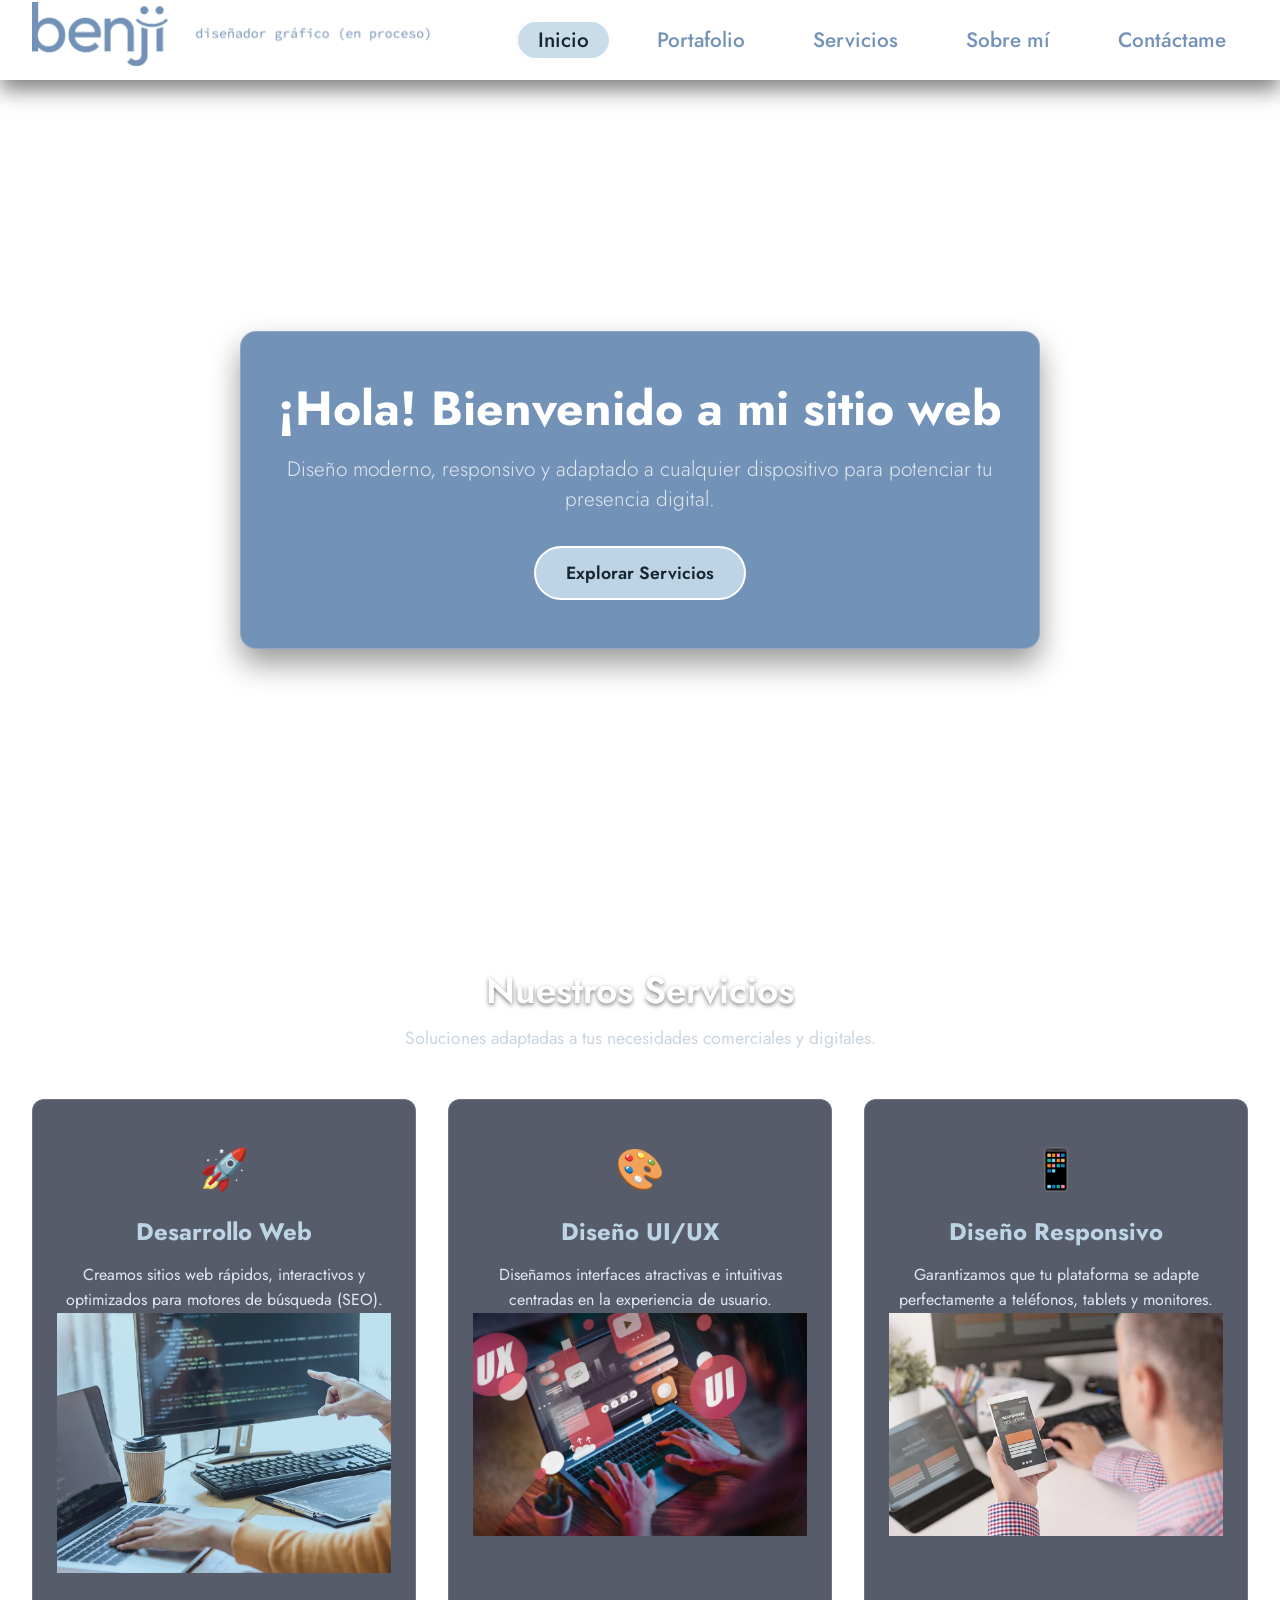
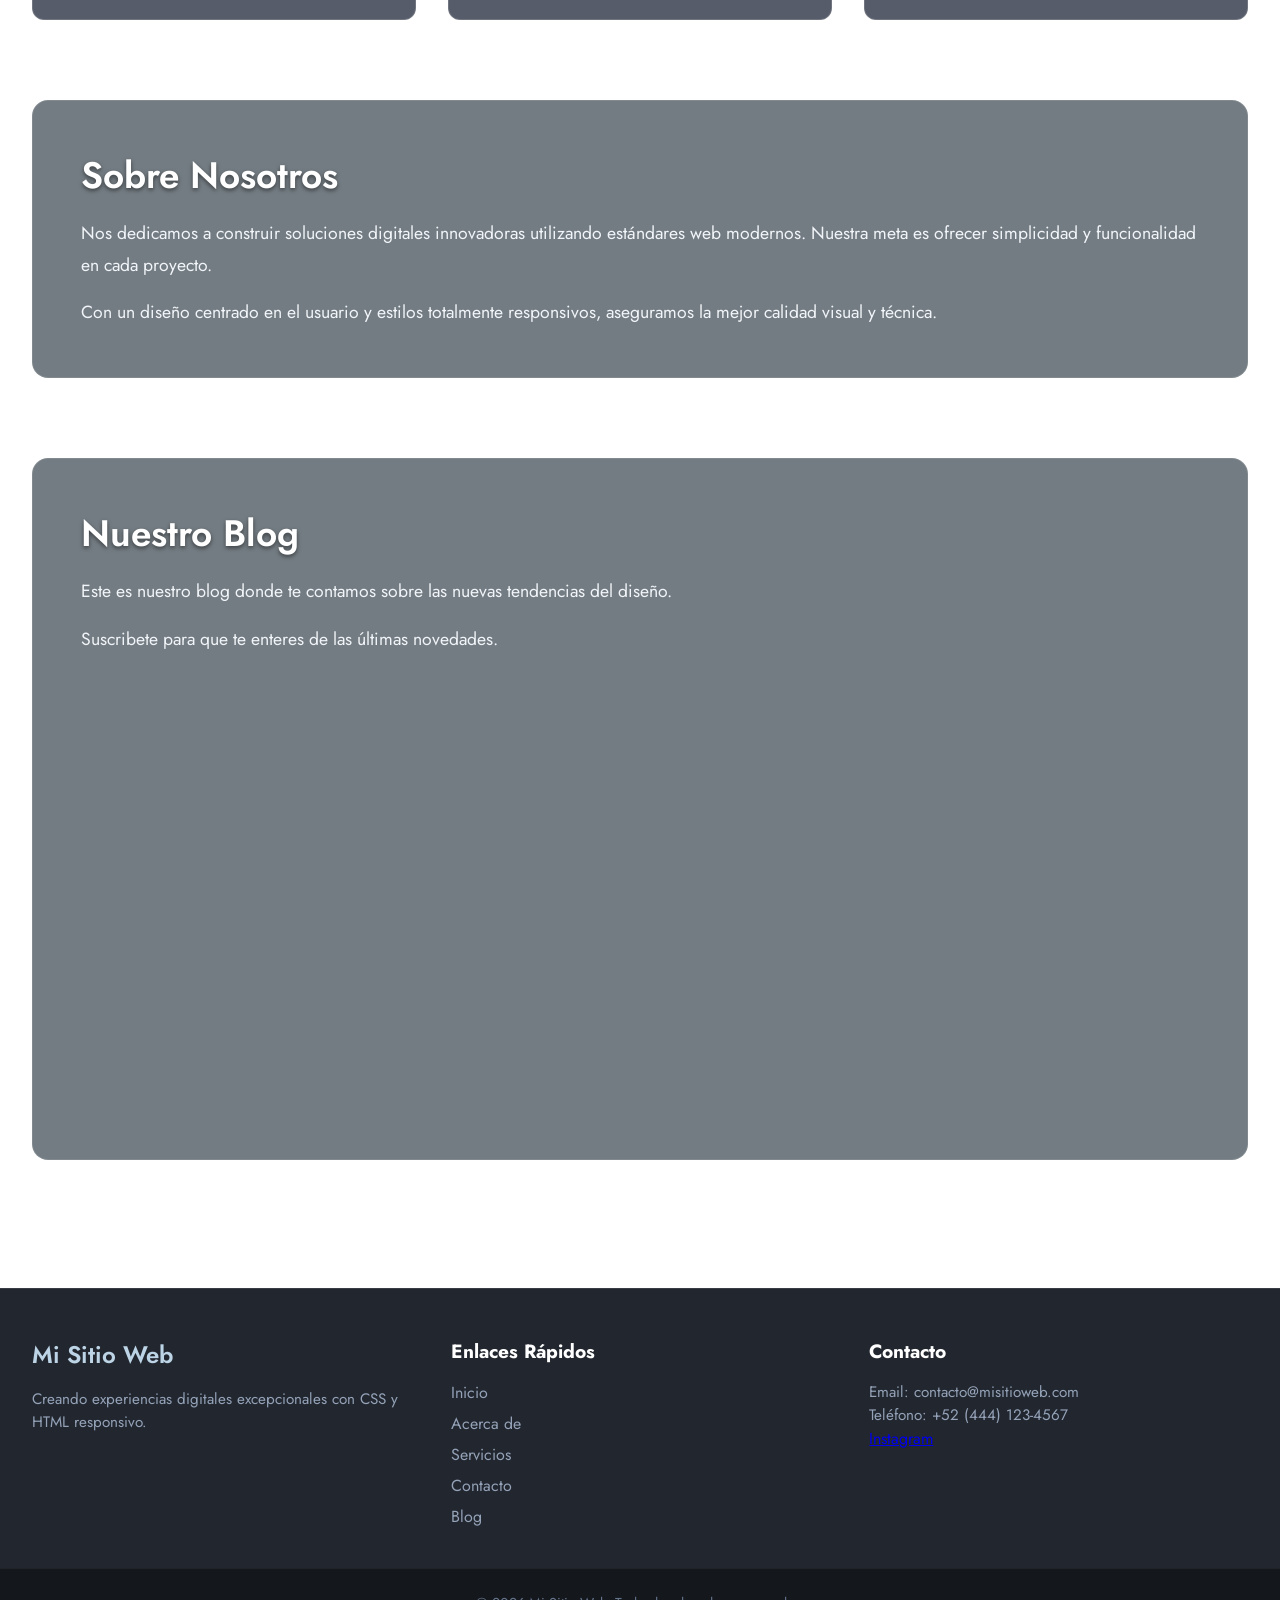
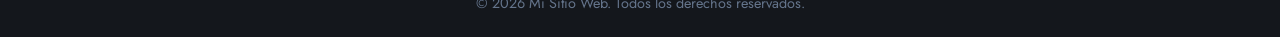
==== index.html @ 86d9a885 "Add files via upload" ====
<!DOCTYPE html>
<html lang="es">
<head>
    <meta charset="UTF-8">
    <meta name="viewport" content="width=device-width, initial-scale=1.0">
    <title>Sitio Web Completo con Navegación Adaptativa</title>

    <!-- Enlace a la hoja de estilos CSS general -->
    <link rel="stylesheet" href="style.css">
</head>
<body>

    <!-- ==========================================
         HEADER / ENCABEZADO
         Contiene la barra de navegación (existente)
         y la sección Hero (banner principal de bienvenida).
         ========================================== -->
    <header class="site-header">
        
        <!-- BARRA DE NAVEGACIÓN (Estructura intacta) -->
        <nav class="navbar">
            <div class="navbar-container">
                <!-- Logotipo del sitio web -->
                <a href="index.html" class="navbar-logo">
                    <img src="benji_logo (2).png" alt="logo">
                </a>
                
                <!-- Botón de menú hamburguesa para dispositivos móviles -->
                <button class="navbar-toggle" aria-label="Abrir menú">
                    <span class="bar"></span>
                    <span class="bar"></span>
                    <span class="bar"></span>
                </button>

                <!-- Menú principal con enlaces de navegación -->
                <ul class="navbar-menu">
                    <li> <a href="#" class="active"> Inicio </a> </li>
                    <li> <a href="#about"> Portafolio </a> </li>
                    <li> <a href="#services"> Servicios </a> </li>
                    <li> <a href="#blog"> Sobre mí </a> </li>
                    <li> <a href="#contact"> Contáctame </a> </li>
                </ul>
            </div>
        </nav>

        <!-- SECCIÓN HERO
             Presentación visual de impacto justo debajo de la barra de navegación.
             Función: Captar la atención inmediata del visitante y ofrecer una acción directa (CTA). -->
        <div class="hero-container">
            <div class="hero-content">
                <!-- Título principal de la página -->
                <h1 class="hero-title">¡Hola! Bienvenido a mi sitio web</h1>
                <!-- Breve descripción o subtítulo persuasivo -->
                <p class="hero-subtitle">Diseño moderno, responsivo y adaptado a cualquier dispositivo para potenciar tu presencia digital.</p>
                <!-- Botón de llamada a la acción (Call To Action) -->
                <a href="#services" class="hero-btn">Explorar Servicios</a>
            </div>
        </div>

    </header>


    <!-- ==========================================
         MAIN / CONTENIDO PRINCIPAL
         Contenedor semántico principal del sitio web.
         Aloja el contenido relevante dividido en secciones.
         ========================================== -->
    <main class="main-content">

        <!-- SECCIÓN DE SERVICIOS / CARACTERÍSTICAS
             Función: Presentar los servicios o características clave en formato de cuadrícula (cards). -->
        <section id="services" class="content-section">
            <div class="section-header">
                <h2 class="section-title">Nuestros Servicios</h2>
                <p class="section-description">Soluciones adaptadas a tus necesidades comerciales y digitales.</p>
            </div>

            <!-- Cuadrícula flexible para organizar las tarjetas de información -->
            <div class="cards-grid">
                <!-- Tarjeta 1 -->
                <article class="card">
                    <div class="card-icon">🚀</div>
                    <h3 class="card-title">Desarrollo Web</h3>
                    <p class="card-text">Creamos sitios web rápidos, interactivos y optimizados para motores de búsqueda (SEO).</p>
                    <div class="desarrollo-web">
                        <img src="desarrollo_web.webp" alt="">
                    </div>
                </article>

                <!-- Tarjeta 2 -->
                <article class="card">
                    <div class="card-icon">🎨</div>
                    <h3 class="card-title">Diseño UI/UX</h3>
                    <p class="card-text">Diseñamos interfaces atractivas e intuitivas centradas en la experiencia de usuario.</p>
                    <div class="diseño-ux-ui">
                        <img src="ux_ui.avif" alt=""> 
                    </div> 
                </article>

                <!-- Tarjeta 3 -->
                <article class="card">
                    <div class="card-icon">📱</div>
                    <h3 class="card-title">Diseño Responsivo</h3>
                    <p class="card-text">Garantizamos que tu plataforma se adapte perfectamente a teléfonos, tablets y monitores.</p>
                    <div class="diseño-responsivo">
                        <img src="diseño_responsivo.webp" alt="">
                    </div>
                </article>
            </div>
        </section>


        <!-- SECCIÓN "ACERCA DE" / INFORMACIÓN
             Función: Ofrecer contexto adicional sobre la empresa o proyecto. -->
        <section id="about" class="content-section about-section">
            <div class="about-container">
                <div class="about-text">
                    <h2 class="section-title">Sobre Nosotros</h2>
                    <p>Nos dedicamos a construir soluciones digitales innovadoras utilizando estándares web modernos. Nuestra meta es ofrecer simplicidad y funcionalidad en cada proyecto.</p>
                    <p>Con un diseño centrado en el usuario y estilos totalmente responsivos, aseguramos la mejor calidad visual y técnica.</p>
                </div>
            </div>
        </section>


          <section id="blog" class="content-section about-section">
            <div class="about-container">
                <div class="about-text">
                    <h2 class="section-title">Nuestro Blog</h2>
                    <p>Este es nuestro blog donde te contamos sobre las nuevas tendencias del diseño.</p>
                    <p>Suscribete para que te enteres de las últimas novedades.</p>
                </div>

                <iframe src="https://www.google.com/maps/embed?pb=!1m14!1m8!1m3!1d14783.09258121932!2d-101.0049963!3d22.1346235!3m2!1i1024!2i768!4f13.1!3m3!1m2!1s0x842a98bdd93d3fe7%3A0x15de7fb3743957ee!2sParque%20Tangamanga%201!5e0!3m2!1ses!2smx!4v1791229568750!5m2!1ses!2smx" width="650" height="450" style="border:0;" allowfullscreen="" loading="lazy" referrerpolicy="strict-origin-when-cross-origin"></iframe>

            </div>
        </section>

    </main>


    <!-- ==========================================
         FOOTER / PIE DE PÁGINA
         Función: Mostrar información de derechos, enlaces útiles y redes sociales.
         ========================================== -->
    <footer id="contact" class="site-footer">
        <div class="footer-container">
            <!-- Columna 1: Información de marca -->
            <div class="footer-col">
                <h4 class="footer-brand">Mi Sitio Web</h4>
                <p class="footer-desc">Creando experiencias digitales excepcionales con CSS y HTML responsivo.</p>
            </div>

            <!-- Columna 2: Enlaces rápidos de navegación -->
            <div class="footer-col">
                <h5 class="footer-heading">Enlaces Rápidos</h5>
                <ul class="footer-links">
                    <li><a href="#">Inicio</a></li>
                    <li><a href="#about">Acerca de</a></li>
                    <li><a href="#services">Servicios</a></li>
                    <li><a href="#contact">Contacto</a></li>
                    <li><a href="#blog">Blog</a></li>
                </ul>
            </div>

            <!-- Columna 3: Información de contacto -->
            <div class="footer-col">
                <h5 class="footer-heading">Contacto</h5>
                <p>Email: contacto@misitioweb.com</p>
                <p>Teléfono: +52 (444) 123-4567</p>
                <a href="https://www.instagram.com/" target="_blank">Instagram</a>
            </div>
        </div>

        <!-- Barra inferior de derechos de autor -->
        <div class="footer-bottom">
            <p>&copy; 2026 Mi Sitio Web. Todos los derechos reservados.</p>
        </div>
    </footer>

    <!-- Script de control del menú móvil -->
    <script src="script.js"></script>
</body>
</html>
---- style.css ----
/* ==========================================================================
IMPORTACIÓN DE FUENTES Y CONFIGURACIÓN GLOBAL
========================================================================== */
@import url('https://fonts.googleapis.com/css2?family=Fira+Sans:wght@300;400;500;600&family=Jost:ital,wght@0,100..900;1,100..900&family=Short+Stack&display=swap');

* {
  margin: 0;
  padding: 0;
  box-sizing: border-box;
}

body {
  font-family: "Jost", serif;
  min-height: 100vh;
  background-color: white;
  color: #ffffff;
}

/* ==========================================================================
BARRA DE NAVEGACIÓN
========================================================================== */
.navbar {
  display: flex;
  align-items: center;
  justify-content: center;
  height: 80px;
  width: 100%;
  position: sticky;
  top: 0;
  background: transparent;
  box-shadow: 0 10px 20px rgba(0, 0, 0, 0.5);
  backdrop-filter: blur(10px);
  z-index: 999;
}

.navbar-container {
  display: flex;
  align-items: center;
  justify-content: space-between;
  width: 100%;
  padding: 0 2rem;
  max-width: 1600px;
}

.navbar-logo {
  font-size: 2rem;
  font-weight: 600;
  color: #fff;
  text-decoration: none;
  cursor: pointer;
}

.navbar-container .navbar-menu {
  display: flex;
  text-align: center;
  gap: 1.5rem;
  list-style: none;
}

.navbar-container .navbar-menu li a {
  text-decoration: none;
  color: #7392b7;
  font-size: 1.3rem;
  font-weight: 500;
  padding: 3px 20px;
  border-radius: 20px;
  border: 2px solid transparent;
  white-space: nowrap;
  transition: all 0.3s ease;
}

.navbar-container .navbar-menu li a:hover,
.navbar-container .navbar-menu li a.active {
  color: #162530;
  background: rgba(188, 212, 229, 0.8);
  border: 2px solid #fff;
}

.navbar-toggle {
  display: none;
  background: transparent;
  padding: 10px;
  border: none;
  cursor: pointer;
}

.bar {
  display: block;
  width: 25px;
  height: 3px;
  margin: 5px auto;
  background: #7392b7;
  transition: all 0.3s ease-in-out;
}

.navbar img {
  width: 400px;
}

/* ==========================================================================
SECCIÓN HEADER / HERO
========================================================================== */
.hero-container {
  display: flex;
  align-items: center;
  justify-content: center;
  min-height: calc(100vh - 80px);
  padding: 2rem;
  text-align: center;
}

.hero-content {
  max-width: 800px;
  padding: 3rem 2rem;
  background-color: #7392b7;
  backdrop-filter: blur(8px);
  border-radius: 16px;
  border: 1px solid rgba(255, 255, 255, 0.2);
  box-shadow: 0 15px 30px rgba(0, 0, 0, 0.4);
}

.hero-title {
  font-size: 3rem;
  font-weight: 700;
  margin-bottom: 1rem;
  line-height: 1.2;
}

.hero-subtitle {
  font-size: 1.3rem;
  font-weight: 300;
  margin-bottom: 2rem;
  color: #e2e8f0;
}

.hero-btn {
  display: inline-block;
  padding: 12px 30px;
  background: #bcd4e5;
  color: #162530;
  font-size: 1.1rem;
  font-weight: 600;
  text-decoration: none;
  border-radius: 30px;
  border: 2px solid #fff;
  transition: all 0.3s ease;
}

.hero-btn:hover {
  background: #fff;
  color: #0f172a;
  transform: translateY(-3px);
  box-shadow: 0 10px 20px rgba(0, 0, 0, 0.3);
}

/* ==========================================================================
SECCIÓN MAIN / CONTENIDO PRINCIPAL
========================================================================== */
.main-content {
  max-width: 1400px;
  margin: 0 auto;
  padding: 4rem 2rem;
  display: flex;
  flex-direction: column;
  gap: 5rem;
}

.content-section {
  width: 100%;
}

.section-header {
  text-align: center;
  margin-bottom: 3rem;
}

.section-title {
  font-size: 2.3rem;
  font-weight: 600;
  margin-bottom: 0.5rem;
  text-shadow: 0 2px 4px rgba(0,0,0,0.5);
}

.section-description {
  font-size: 1.1rem;
  color: #cbd5e1;
}

.cards-grid {
  display: grid;
  grid-template-columns: repeat(auto-fit, minmax(280px, 1fr));
  gap: 2rem;
}

.card {
  background: rgba(15, 23, 42, 0.7);
  backdrop-filter: blur(10px);
  border: 1px solid rgba(255, 255, 255, 0.15);
  padding: 2.5rem 1.5rem;
  border-radius: 12px;
  text-align: center;
  transition: transform 0.3s ease, box-shadow 0.3s ease;
}

.card:hover {
  transform: translateY(-8px);
  box-shadow: 0 12px 25px rgba(0, 0, 0, 0.5);
  border-color: rgba(188, 212, 229, 0.5);
}

.card-icon {
  font-size: 2.5rem;
  margin-bottom: 1rem;
}

.card-title {
  font-size: 1.5rem;
  margin-bottom: 0.8rem;
  color: #bcd4e5;
}

.card-text {
  font-size: 1rem;
  color: #e2e8f0;
  line-height: 1.6;
}

.about-section {
  background: rgba(22, 37, 48, 0.6);
  backdrop-filter: blur(10px);
  padding: 3rem;
  border-radius: 16px;
  border: 1px solid rgba(255, 255, 255, 0.1);
}

.about-text p {
  font-size: 1.1rem;
  line-height: 1.8;
  margin-top: 1rem;
  color: #f1f5f9;
}

.desarrollo-web img {
  width: 100%;
}

.diseño-ux-ui img {
  width: 100%;
}

.diseño-responsivo img {
  width: 100%;
}

/* ==========================================================================
SECCIÓN FOOTER / PIE DE PÁGINA
========================================================================== */
.site-footer {
  background: rgba(10, 15, 25, 0.9);
  backdrop-filter: blur(12px);
  border-top: 1px solid rgba(255, 255, 255, 0.1);
  padding-top: 3rem;
  margin-top: 4rem;
}

.footer-container {
  max-width: 1400px;
  margin: 0 auto;
  padding: 0 2rem 2rem 2rem;
  display: grid;
  grid-template-columns: repeat(auto-fit, minmax(220px, 1fr));
  gap: 2.5rem;
}

.footer-col .footer-brand {
  font-size: 1.5rem;
  font-weight: 600;
  margin-bottom: 1rem;
  color: #bcd4e5;
}

.footer-col .footer-desc,
.footer-col p {
  font-size: 0.95rem;
  color: #94a3b8;
  line-height: 1.5;
}

.footer-heading {
  font-size: 1.2rem;
  margin-bottom: 1rem;
  color: #fff;
}

.footer-links {
  list-style: none;
}

.footer-links li {
  margin-bottom: 0.5rem;
}

.footer-links a {
  color: #94a3b8;
  text-decoration: none;
  transition: color 0.2s ease;
}

.footer-links a:hover {
  color: #bcd4e5;
}

.footer-bottom {
  text-align: center;
  padding: 1.5rem;
  background: rgba(0, 0, 0, 0.4);
  font-size: 0.9rem;
  color: #64748b;
  border-top: 1px solid rgba(255, 255, 255, 0.05);
}

/* ==========================================================================
REGLAS RESPONSIVAS (MEDIA QUERIES)
========================================================================== */
@media (max-width: 880px) {
  .navbar {
    backdrop-filter: none;
  }

  .navbar-container .navbar-menu {
    display: none;
    flex-direction: column;
    align-items: flex-start;
    gap: 1.7rem !important;
    position: absolute;
    height: 100vh;
    width: 250px;
    top: 0;
    right: 0;
    padding: 5rem 1.5rem;
    box-shadow: 0 10px 10px rgba(0, 0, 0, 0.5);
    backdrop-filter: blur(10px);
  }

  .navbar-container .navbar-menu.active {
    display: flex;
  }

  .navbar-toggle {
    display: block;
    z-index: 999;
  }

  .navbar-toggle.active .bar:nth-child(2) {
    opacity: 0;
  }

  .navbar-toggle.active .bar:nth-child(1) {
    transform: translateY(8px) rotate(45deg);
  }

  .navbar-toggle.active .bar:nth-child(3) {
    transform: translateY(-8px) rotate(-45deg);
  }

  .hero-title {
    font-size: 2.3rem;
  }

  .hero-subtitle {
    font-size: 1.1rem;
  }

  .main-content {
    padding: 3rem 1.5rem;
    gap: 3.5rem;
  }

  .cards-grid {
    grid-template-columns: repeat(2, 1fr);
  }

  .about-section {
    padding: 2rem;
  }
}

@media (max-width: 720px) {
  iframe {
    width: 370px;
    height: 200px;
  }

}

@media (max-width: 480px) {
  .navbar-container {
    padding: 0 1rem;
  }

iframe {
  width: 300px;
  height: 200px;
}

  .navbar-logo {
    font-size: 1.7rem;
  }

  .navbar-container .navbar-menu li a {
    font-size: 1.2rem;
    padding: 3px 15px;
  }

  .hero-container {
    padding: 1rem;
  }

  .hero-content {
    padding: 2rem 1rem;
  }

  .hero-title {
    font-size: 1.8rem;
  }

  .hero-subtitle {
    font-size: 1rem;
  }

  .hero-btn {
    width: 100%;
    text-align: center;
  }

  .cards-grid {
    grid-template-columns: 1fr;
  }

  .section-title {
    font-size: 1.8rem;
  }

  .footer-container {
    grid-template-columns: 1fr;
    gap: 2rem;
    padding: 0 1.5rem 2rem 1.5rem;
  }
}

@media (max-width: 430px) {
  iframe {
    display: none;
  }
}
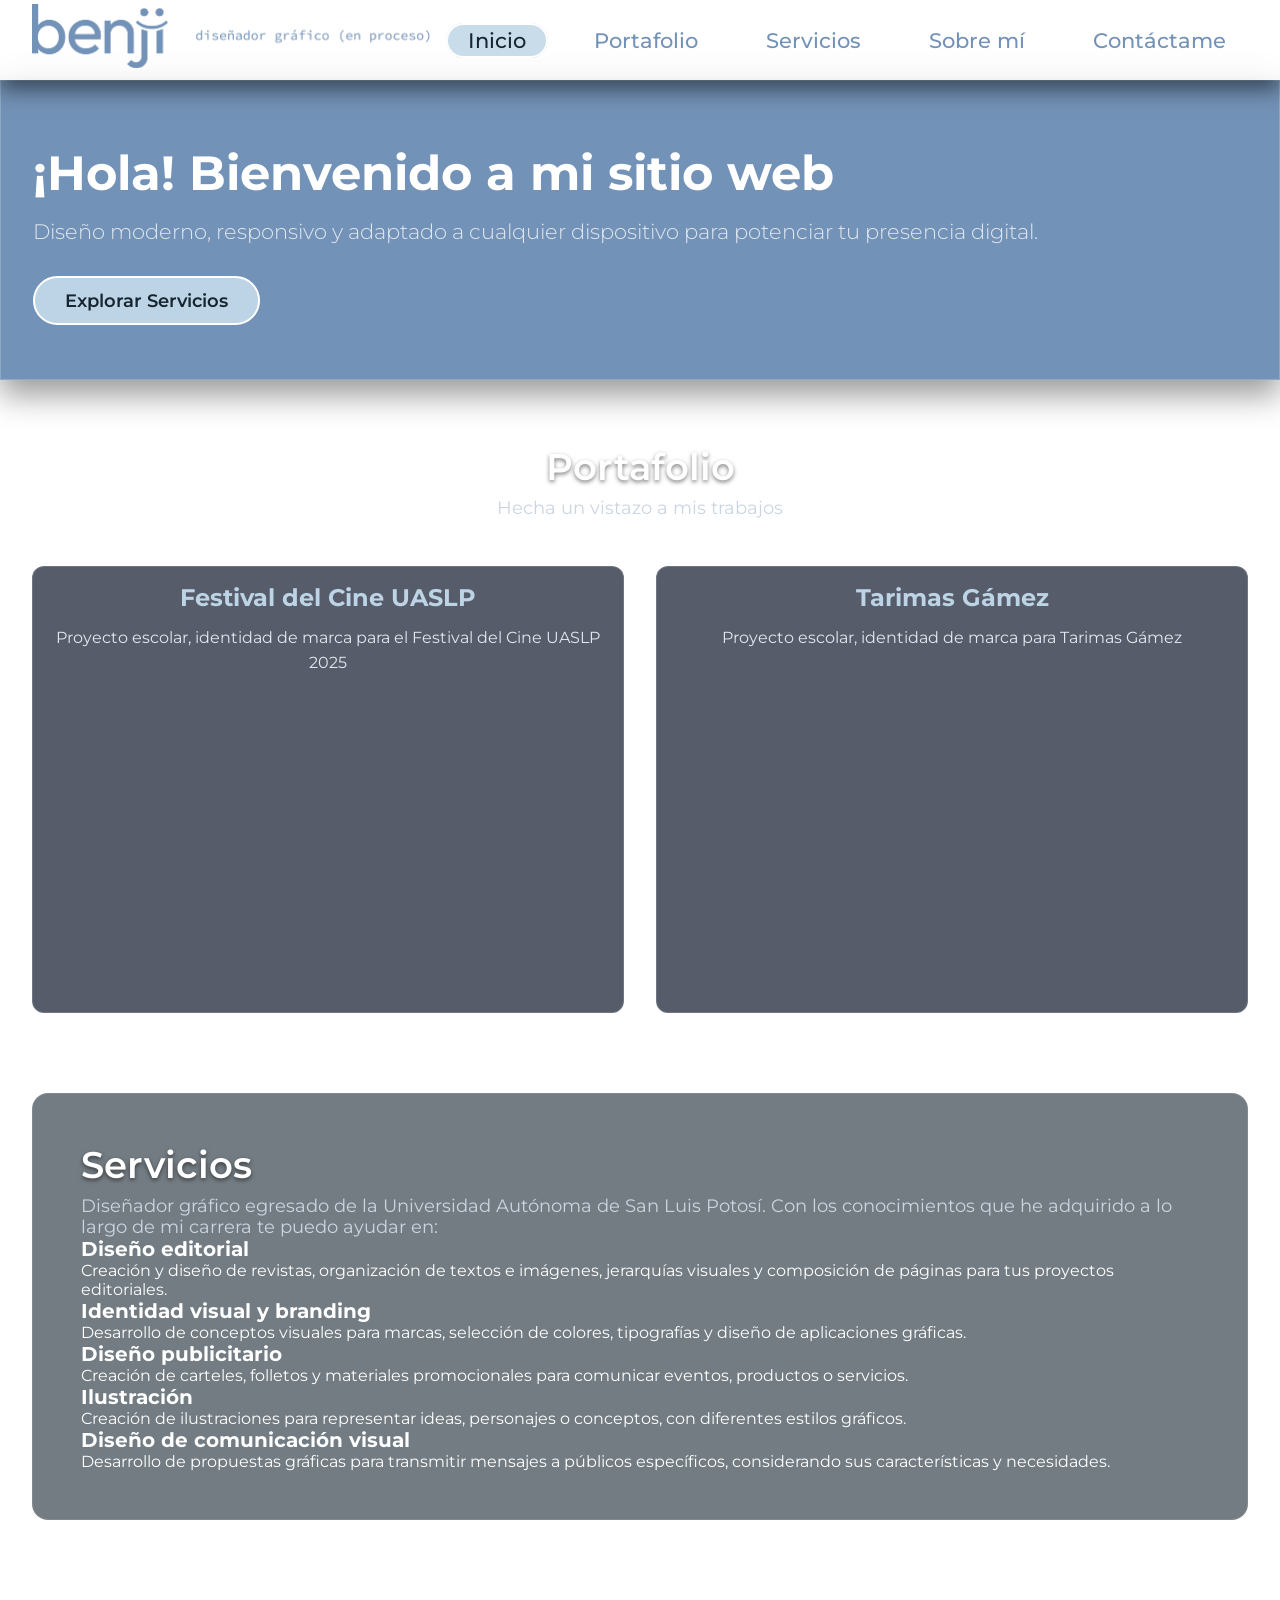
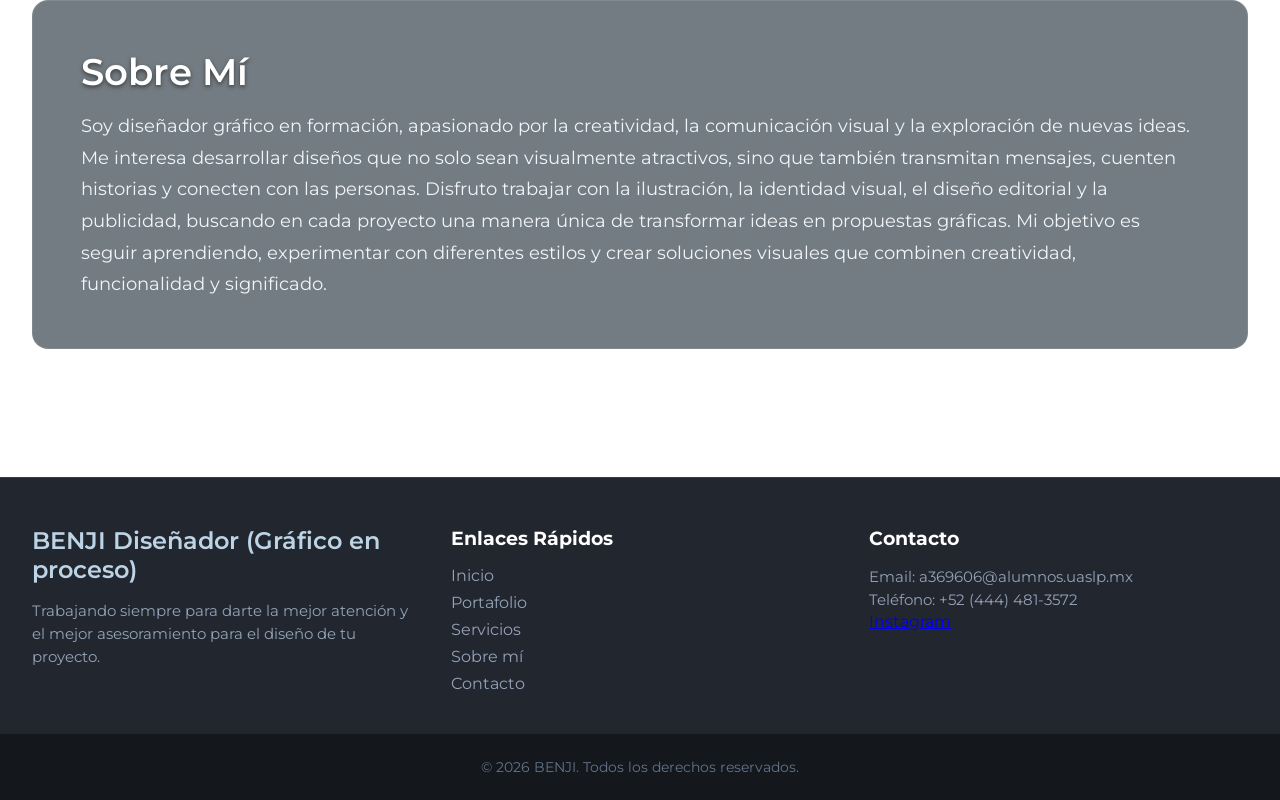
==== commit 7e99b9aa: "ACTUALIZACIÓN SITIO WEB" ====
--- a/index.html
+++ b/index.html
@@ -35,10 +35,10 @@
                 <!-- Menú principal con enlaces de navegación -->
                 <ul class="navbar-menu">
                     <li> <a href="#" class="active"> Inicio </a> </li>
-                    <li> <a href="#about"> Portafolio </a> </li>
-                    <li> <a href="#services"> Servicios </a> </li>
-                    <li> <a href="#blog"> Sobre mí </a> </li>
-                    <li> <a href="#contact"> Contáctame </a> </li>
+                    <li> <a href="#portafolio"> Portafolio </a> </li>
+                    <li> <a href="#servicios"> Servicios </a> </li>
+                    <li> <a href="#about"> Sobre mí </a> </li>
+                    <li> <a href="contacto.html"> Contáctame </a> </li>
                 </ul>
             </div>
         </nav>
@@ -69,43 +69,57 @@
 
         <!-- SECCIÓN DE SERVICIOS / CARACTERÍSTICAS
              Función: Presentar los servicios o características clave en formato de cuadrícula (cards). -->
-        <section id="services" class="content-section">
+        <section id="portafolio" class="content-section">
             <div class="section-header">
-                <h2 class="section-title">Nuestros Servicios</h2>
-                <p class="section-description">Soluciones adaptadas a tus necesidades comerciales y digitales.</p>
+                <h2 class="section-title">Portafolio</h2>
+                <p class="section-description">Hecha un vistazo a mis trabajos</p>
             </div>
 
             <!-- Cuadrícula flexible para organizar las tarjetas de información -->
             <div class="cards-grid">
                 <!-- Tarjeta 1 -->
                 <article class="card">
-                    <div class="card-icon">🚀</div>
-                    <h3 class="card-title">Desarrollo Web</h3>
-                    <p class="card-text">Creamos sitios web rápidos, interactivos y optimizados para motores de búsqueda (SEO).</p>
-                    <div class="desarrollo-web">
-                        <img src="desarrollo_web.webp" alt="">
+                    <h3 class="card-title">Festival del Cine UASLP</h3>
+                    <p class="card-text">Proyecto escolar, identidad de marca para el Festival del Cine UASLP 2025</p>
+                    <div class="festival_del_cine">
+                        <iframe src="https://www.behance.net/embed/project/229503449?ilo0=1" height="316" width="404" allowfullscreen lazyload frameborder="0" allow="clipboard-write" refererPolicy="strict-origin-when-cross-origin" class="festivalcineuaslp"></iframe></iframe>
                     </div>
                 </article>
 
                 <!-- Tarjeta 2 -->
                 <article class="card">
-                    <div class="card-icon">🎨</div>
-                    <h3 class="card-title">Diseño UI/UX</h3>
-                    <p class="card-text">Diseñamos interfaces atractivas e intuitivas centradas en la experiencia de usuario.</p>
-                    <div class="diseño-ux-ui">
-                        <img src="ux_ui.avif" alt=""> 
+                    <h3 class="card-title">Tarimas Gámez</h3>
+                    <p class="card-text">Proyecto escolar, identidad de marca para Tarimas Gámez</p>
+                    <div class="tarimas_gamez">
+                        <iframe src="https://www.behance.net/embed/project/227676369?ilo0=1" height="316" width="404" allowfullscreen lazyload frameborder="0" allow="clipboard-write" refererPolicy="strict-origin-when-cross-origin"></iframe></iframe>
                     </div> 
                 </article>
+        </section>
 
-                <!-- Tarjeta 3 -->
-                <article class="card">
-                    <div class="card-icon">📱</div>
-                    <h3 class="card-title">Diseño Responsivo</h3>
-                    <p class="card-text">Garantizamos que tu plataforma se adapte perfectamente a teléfonos, tablets y monitores.</p>
-                    <div class="diseño-responsivo">
-                        <img src="diseño_responsivo.webp" alt="">
-                    </div>
-                </article>
+        <section id="servicios" class="content-section"> 
+            <div class="about-section">
+                <h4 class="section-title">Servicios</h4>
+                <p class="section-description">Diseñador gráfico egresado de la Universidad Autónoma de San Luis Potosí. Con los conocimientos que he adquirido a lo largo de mi carrera te puedo ayudar en:</p>
+                <div>
+                    <h6 class="servicios-title">Diseño editorial</h6>
+                    <p>Creación y diseño de revistas, organización de textos e imágenes, jerarquías visuales y composición de páginas para tus proyectos editoriales.</p>
+                </div>
+                <div>
+                    <h6 class="servicios-title">Identidad visual y branding</h6>
+                    <p>Desarrollo de conceptos visuales para marcas, selección de colores, tipografías y diseño de aplicaciones gráficas.</p>
+                </div>
+                <div>
+                    <h6 class="servicios-title">Diseño publicitario</h6>
+                    <p>Creación de carteles, folletos y materiales promocionales para comunicar eventos, productos o servicios.</p>
+                </div>
+                <div>
+                    <h6 class="servicios-title">Ilustración</h6>
+                    <p>Creación de ilustraciones para representar ideas, personajes o conceptos, con diferentes estilos gráficos.</p>
+                </div>
+                <div>
+                    <h6 class="servicios-title">Diseño de comunicación visual</h6>
+                    <p>Desarrollo de propuestas gráficas para transmitir mensajes a públicos específicos, considerando sus características y necesidades.</p>
+                </div>
             </div>
         </section>
 
@@ -115,24 +129,11 @@
         <section id="about" class="content-section about-section">
             <div class="about-container">
                 <div class="about-text">
-                    <h2 class="section-title">Sobre Nosotros</h2>
-                    <p>Nos dedicamos a construir soluciones digitales innovadoras utilizando estándares web modernos. Nuestra meta es ofrecer simplicidad y funcionalidad en cada proyecto.</p>
-                    <p>Con un diseño centrado en el usuario y estilos totalmente responsivos, aseguramos la mejor calidad visual y técnica.</p>
+                    <h2 class="section-title">Sobre Mí</h2>
+                    <p>Soy diseñador gráfico en formación, apasionado por la creatividad, la comunicación visual y la exploración de nuevas ideas. Me interesa desarrollar diseños que no solo sean visualmente atractivos, sino que también transmitan mensajes, cuenten historias y conecten con las personas. 
+
+Disfruto trabajar con la ilustración, la identidad visual, el diseño editorial y la publicidad, buscando en cada proyecto una manera única de transformar ideas en propuestas gráficas. Mi objetivo es seguir aprendiendo, experimentar con diferentes estilos y crear soluciones visuales que combinen creatividad, funcionalidad y significado.</p>
                 </div>
-            </div>
-        </section>
-
-
-          <section id="blog" class="content-section about-section">
-            <div class="about-container">
-                <div class="about-text">
-                    <h2 class="section-title">Nuestro Blog</h2>
-                    <p>Este es nuestro blog donde te contamos sobre las nuevas tendencias del diseño.</p>
-                    <p>Suscribete para que te enteres de las últimas novedades.</p>
-                </div>
-
-                <iframe src="https://www.google.com/maps/embed?pb=!1m14!1m8!1m3!1d14783.09258121932!2d-101.0049963!3d22.1346235!3m2!1i1024!2i768!4f13.1!3m3!1m2!1s0x842a98bdd93d3fe7%3A0x15de7fb3743957ee!2sParque%20Tangamanga%201!5e0!3m2!1ses!2smx!4v1791229568750!5m2!1ses!2smx" width="650" height="450" style="border:0;" allowfullscreen="" loading="lazy" referrerpolicy="strict-origin-when-cross-origin"></iframe>
-
             </div>
         </section>
 
@@ -147,8 +148,8 @@
         <div class="footer-container">
             <!-- Columna 1: Información de marca -->
             <div class="footer-col">
-                <h4 class="footer-brand">Mi Sitio Web</h4>
-                <p class="footer-desc">Creando experiencias digitales excepcionales con CSS y HTML responsivo.</p>
+                <h4 class="footer-brand">BENJI Diseñador (Gráfico en proceso)</h4>
+                <p class="footer-desc">Trabajando siempre para darte la mejor atención y el mejor asesoramiento para el diseño de tu proyecto.</p>
             </div>
 
             <!-- Columna 2: Enlaces rápidos de navegación -->
@@ -156,25 +157,25 @@
                 <h5 class="footer-heading">Enlaces Rápidos</h5>
                 <ul class="footer-links">
                     <li><a href="#">Inicio</a></li>
-                    <li><a href="#about">Acerca de</a></li>
-                    <li><a href="#services">Servicios</a></li>
-                    <li><a href="#contact">Contacto</a></li>
-                    <li><a href="#blog">Blog</a></li>
+                    <li><a href="#portafolio">Portafolio</a></li>
+                    <li><a href="#servicios">Servicios</a></li>
+                    <li><a href="#about">Sobre mí</a></li>
+                    <li><a href="contacto.html">Contacto</a></li>
                 </ul>
             </div>
 
             <!-- Columna 3: Información de contacto -->
             <div class="footer-col">
                 <h5 class="footer-heading">Contacto</h5>
-                <p>Email: contacto@misitioweb.com</p>
-                <p>Teléfono: +52 (444) 123-4567</p>
+                <p>Email: a369606@alumnos.uaslp.mx</p>
+                <p>Teléfono: +52 (444) 481-3572</p>
                 <a href="https://www.instagram.com/" target="_blank">Instagram</a>
             </div>
         </div>
 
         <!-- Barra inferior de derechos de autor -->
         <div class="footer-bottom">
-            <p>&copy; 2026 Mi Sitio Web. Todos los derechos reservados.</p>
+            <p>&copy; 2026 BENJI. Todos los derechos reservados.</p>
         </div>
     </footer>
 
--- a/style.css
+++ b/style.css
@@ -1,7 +1,7 @@
 /* ==========================================================================
 IMPORTACIÓN DE FUENTES Y CONFIGURACIÓN GLOBAL
 ========================================================================== */
-@import url('https://fonts.googleapis.com/css2?family=Fira+Sans:wght@300;400;500;600&family=Jost:ital,wght@0,100..900;1,100..900&family=Short+Stack&display=swap');
+@import url('https://fonts.googleapis.com/css2?family=Montserrat:ital,wght@0,100..900;1,100..900&display=swap');
 
 * {
   margin: 0;
@@ -10,7 +10,7 @@
 }
 
 body {
-  font-family: "Jost", serif;
+  font-family: "Montserrat", sans-serif;
   min-height: 100vh;
   background-color: white;
   color: #ffffff;
@@ -105,16 +105,18 @@
   align-items: center;
   justify-content: center;
   min-height: calc(100vh - 80px);
-  padding: 2rem;
-  text-align: center;
+  padding: 0;
+  text-align: left;
+  width: 100%;
+  min-height: 100%;
 }
 
 .hero-content {
-  max-width: 800px;
-  padding: 3rem 2rem;
+  width: 100vw;
+  height: 300px;
+  padding: 4rem 2rem;
   background-color: #7392b7;
   backdrop-filter: blur(8px);
-  border-radius: 16px;
   border: 1px solid rgba(255, 255, 255, 0.2);
   box-shadow: 0 15px 30px rgba(0, 0, 0, 0.4);
 }
@@ -196,11 +198,12 @@
   background: rgba(15, 23, 42, 0.7);
   backdrop-filter: blur(10px);
   border: 1px solid rgba(255, 255, 255, 0.15);
-  padding: 2.5rem 1.5rem;
+  padding: 1rem 1rem;
   border-radius: 12px;
   text-align: center;
   transition: transform 0.3s ease, box-shadow 0.3s ease;
 }
+
 
 .card:hover {
   transform: translateY(-8px);
@@ -452,4 +455,8 @@
   iframe {
     display: none;
   }
+}
+
+.servicios-title {
+  font-size: 20px;
 }
